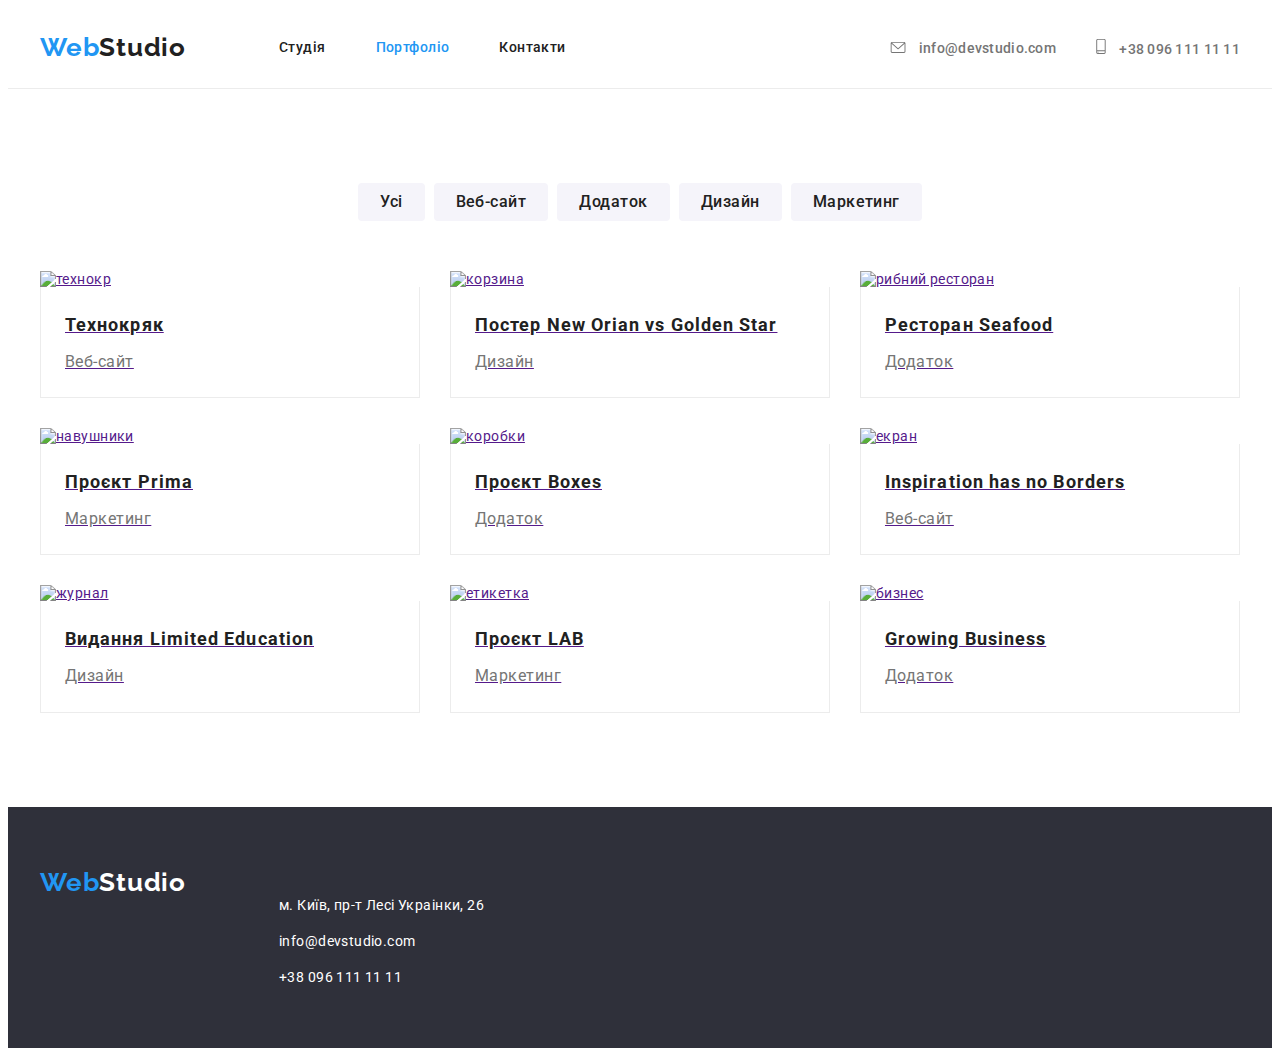
==== portfolio.html @ b5a9de0e "fix 25.11" ====
<!DOCTYPE html>
<html lang="uk">

<head>
    <meta charset="UTF-8">
    <meta http-equiv="X-UA-Compatible" content="IE=edge">
    <meta name="viewport" content="width=device-width, initial-scale=1.0">
    <title>Document</title>
    <link
        href="https://fonts.googleapis.com/css2?family=Raleway:wght@700&family=Roboto:wght@400;500;700;900&display=swap"
        rel="stylesheet">
    <link rel="stylesheet" href="https://cdnjs.cloudflare.com/ajax/libs/modern-normalize/1.1.0/modern-normalize.min.css"
        integrity="sha512-wpPYUAdjBVSE4KJnH1VR1HeZfpl1ub8YT/NKx4PuQ5NmX2tKuGu6U/JRp5y+Y8XG2tV+wKQpNHVUX03MfMFn9Q=="
        crossorigin="anonymous" referrerpolicy="no-referrer" />
    <link rel="stylesheet" href="./css/styles.css">
</head>
<!--Портфолио-->

<body class="content-body">
    <header class="hdr bottom-line">
        <div class="container">
            <nav class="navigation">
                <a href="./index.html" class="header-logo">Web<span class="header-logo-sp">Studio</span></a>
                <ul class="nav-list">
                    <li class="nav-list-item"><a class="site-nav" href="./index.html">Студія</a></li>
                    <li class="nav-list-item"><a class="site-nav site-nav-act" href="./portfolio.html">Портфоліо</a>
                    </li>
                    <li class="nav-list-item"><a class="site-nav" href="#">Контакти</a></li>
                </ul>
            </nav>
            <!-- Посилання на тел.номер-->
            <ul class="address-list">
                <li class="address-list-item">
                    <a href="mailto:info@devstudio.com" class="link-page-mail">
                        <svg class="address-mail">
                            <use href="../images/symbol-defs.svg#icon-mail"></use>
                        </svg>
                        info@devstudio.com
                    </a>
                </li>
                <li class="address-list-item">

                    <a href="tel:+380961111111" class="link-page-tel">
                        <svg class="address-tel">
                            <use href="../images/symbol-defs.svg#icon-smartphone"></use>
                        </svg>
                        +38 096 111 11 11
                    </a>

                </li>
            </ul>
        </div>
    </header>
    <!--Projects-->
    <main>
        <section class="section">
            <div class="container">
                <h1 class="visually-hidden">about work</h1>
                <ul class="list-btn">
                    <li class="list-btn-item"><button type="button" class="button-filtr">Усі</button></li>
                    <li class="list-btn-item"><button type="button" class="button-filtr">Веб-сайт</button></li>
                    <li class="list-btn-item"><button type="button" class="button-filtr">Додаток</button></li>
                    <li class="list-btn-item"><button type="button" class="button-filtr">Дизайн</button></li>
                    <li class="list-btn-item"><button type="button" class="button-filtr">Маркетинг</button></li>
                </ul>
                <ul class="page-styles">
                    <li class="page-wrap">
                        <a href="" class="page-wrap-link">
                            <img src="images/img-tehnokr.jpg" alt="технокр" class="img-block" width="370">
                            <div class="titles">
                                <h2 class="title-block">Технокряк</h2>
                                <p class="text-block">Веб-сайт</p>
                            </div>
                        </a>

                    </li>
                    <li class="page-wrap">
                        <a href="" class="page-wrap-link">
                            <img src="images/img-basket.jpg" alt="корзина" class="img-block" width="370">
                            <div class="titles">
                                <h2 class="title-block">Постер New Orian vs Golden Star</h2>
                                <p class="text-block">Дизайн</p>
                            </div>
                        </a>

                    </li>
                    <li class="page-wrap">
                        <a href="" class="page-wrap-link">
                            <img src="images/img-seafood.jpg" alt="рибний ресторан" class="img-block" width="370">
                            <div class="titles">
                                <h2 class="title-block">Ресторан Seafood</h2>
                                <p class="text-block">Додаток</p>
                            </div>
                        </a>

                    </li>
                    <li class="page-wrap">
                        <a href="" class="page-wrap-link">
                            <img src="images/img-earphones.jpg" alt="навушники" class="img-block" width="370">
                            <div class="titles">
                                <h2 class="title-block">Проєкт Prima</h2>
                                <p class="text-block">Маркетинг</p>
                            </div>
                        </a>

                    </li>
                    <li class="page-wrap">
                        <a href="" class="page-wrap-link">
                            <img src="images/img-box.jpg" alt="коробки" class="img-block" width="370">
                            <div class="titles">
                                <h2 class="title-block">Проєкт Boxes</h2>
                                <p class="text-block">Додаток</p>
                            </div>
                        </a>
                    </li>
                    <li class="page-wrap">
                        <a href="" class="page-wrap-link">
                            <img src="images/img-monitor.jpg" alt="екран" class="img-block" width="370">
                            <div class="titles">
                                <h2 class="title-block">Inspiration has no Borders</h2>
                                <p class="text-block">Веб-сайт</p>
                            </div>
                        </a>
                    </li>
                    <li class="page-wrap">
                        <a href="" class="page-wrap-link">
                            <img src="images/img-magazine.jpg" alt="журнал" class="img-block" width="370">
                            <div class="titles">
                                <h2 class="title-block">Видання Limited Education</h2>
                                <p class="text-block">Дизайн</p>
                            </div>
                        </a>

                    </li>
                    <li class="page-wrap">
                        <a href="" class="page-wrap-link">
                            <img src="images/img-label.jpg" alt="етикетка" class="img-block" width="370">
                            <div class="titles">
                                <h2 class="title-block">Проєкт LAB</h2>
                                <p class="text-block">Маркетинг</p>
                            </div>
                        </a>

                    </li>
                    <li class="page-wrap">
                        <a href="" class="page-wrap-link">
                            <img src="images/img-business.jpg" alt="бизнес" class="img-block" width="370">
                            <div class="titles">
                                <h2 class="title-block">Growing Business</h2>
                                <p class="text-block">Додаток</p>
                            </div>
                        </a>

                    </li>
                </ul>
            </div>
        </section>

    </main>
    <footer class="footer-section">
        <div class="container">
            <a href="./index.html" class="header-logo">Web<span class="header-logo-footer">Studio</span></a>
            <address class="address-ftr">
                <ul class="link-bottom footer-style">
                    <li class="link-bottom-item"><a href="https://goo.gl/maps/CPtrU1FHBa2aNyZL9" class="site-nav"
                            target="_blank" rel="noopener noreferrer nofollow">
                            м. Київ, пр-т Лесі Украінки, 26</a>
                    </li>
                    <li class="link-bottom-item">
                        <a href="mailto:info@devstudio.com" class="site-nav">info@devstudio.com</a>
                    </li>
                    <li class="link-bottom-item">
                        <a href="tel:+380961111111" class="site-nav">+38 096 111 11 11</a>
                    </li>
                </ul>
            </address>
        </div>
    </footer>



</body>

</html>
---- css/styles.css ----
body {
  font-size: 14px;
  letter-spacing: 0.03em;
  font-family: "Roboto", sans-serif;  
  background: white;
  
}
:root{
  --primary-text-color: #212121;
  --primary-white-color: white;
  --accent-color: #2196f3;
}
.container {  
    width: 1200px;    
    margin: 0px auto;
    padding: 0px 15px;
    /* outline: 2px solid red;  */
}
p,h1,h2,h3,h4,h5,h6 {
  margin: 0px;
}
ul,ol {
  margin:0px;
  padding-left: 0px;
}
button {
  cursor: pointer;
}
.section{ 
  padding-top: 94px;
  padding-bottom: 94px;
}
.navigation{
  display: flex;
  align-items: center;

}
header .container{
  display: flex;
 
}
.header-logo {
  font-family: "Raleway";
  font-weight: 700;
  font-size: 26px;
  line-height: 1.2;
  letter-spacing: 0.03em;
  text-decoration: none; 
  margin-right: 93px;
}
.header-logo-sp{
color: #212121;
}
a.header-logo {
  color: var(--accent-color);
}
.header-logo {
  color: black;

}
.nav-list{
  list-style: none;
  display: flex;
}
.nav-list-item:not(:last-child){
  margin-right: 50px;
}
.nav-list .site-nav{
  display: block;
  padding-top: 32px;
  padding-bottom: 32px;
}
.address-list{
  list-style: none;
  display: flex;
  align-items: center;
  margin-left:auto ;
}

.site-nav {
  font-weight: 500;
  font-size: 14px;
  line-height: 1.14;
  letter-spacing: 0.03em;
  color: #212121;
  text-decoration: none; 
}
.site-nav:hover,
.site-nav:focus, 
.site-nav-act{
  color: var(--accent-color)
}
.link-page-mail{
  padding-right: 40px;
}
a.link-page-tel,
a.link-page-mail {
  font-weight: 500;
  font-size: 14px;
  line-height: 1.14;
  letter-spacing: 0.02em;
  color: currentColor;
  text-decoration: none;
}
.address-list-item{
  color: #757575;
  fill: #757575;
}
.address-list-item:hover,
.address-list-item:focus{
  color: var(--accent-color);
  fill: var(--accent-color);
}
.address-mail{
  width: 16px;
  height: 12px;
  margin-right: 10px; 
}
.address-tel{
  width: 10px;
  height: 16px;
  margin-right: 10px;
}
.main-section {
  background: #2f303a;
  display: block; 
  text-align: center;
  
}

.overlay{
  max-width: 1600px;
  height: 600px;
  margin-left: auto;
  margin-right: auto;
  outline: 1px solid black;
  background-image:
 
  url(../images/Img\ fon\ \(1\).jpg);
  background-size: cover;
  background-position: center;
}
.main-title { 

  width: 696px;
  font-weight: 900;
  font-size: 44px;
  line-height: 1.36;
  text-align: center;
  display: block;  
  letter-spacing: 0.06em; 
  display: block;
  text-transform: uppercase;
  color: var(--primary-white-color); 
  margin-bottom: 30px;
  margin-left: auto;
  margin-right: auto;
  padding-top: 200px;
}
.main-button {
  font-size: 16px;
  font-weight: 700;
  line-height: 1.9;
  min-width: 130px;
  display:inline-block; 
  text-align: center;   
  border-radius: 4px;  
  letter-spacing: 0.06em;
  color: white;
  background: #2196f3;
  font-family: inherit;
  width: 200px;
  height: 50px;
  border: none;
}
.features-thumb{
  display: flex;
  justify-content: center;
  align-items: center;
  background-color:#F5F4FA;
  margin-bottom: 30px;
  border-radius: 3px;
  height: 120px; 
}
.icon-thumb{
  width: 70px;
  height: 70px;
}


.visually-hidden {
  position: absolute;
  width: 1px;
  height: 1px;
  margin: 1px;
  border: 0px;
  padding: 0px;
  white-space: nowrap;
  clip-path: inset(100%);
  clip: rect(0000);
  overflow: hidden;  
}
.features {
display: flex;
  flex-wrap:wrap;
  
}
.features-item{
  list-style: none;
  width: 270px; 
}
.features-item:not(:last-child){
  margin-right: 30px;
}
.features-title-h3 {
  font-weight: 700;
  font-size: 14px;
  line-height: 1.14;
  letter-spacing: 0.03em;
  text-transform: uppercase;
  color: #212121;
  margin-bottom: 10px;
 
}
.features-text {  
  font-size: 14px;
  line-height: 1.7;
  letter-spacing: 0.03em;
  color: #757575;
}

.work-h2 {
  font-weight: 700;
  font-size: 36px;
  line-height: 1.16;
  text-align: center;
  letter-spacing: 0.03em;
  color: #212121;
  margin-bottom: 50px;
 
}
.work-content{
  list-style: none;
  display: flex;
  justify-content:center ;
}
.work-section{
  padding-top: 0;
}
.img{
  display: block;
  max-width: 100%;
  height: auto;
}
.work-item:not(:last-child){
  margin-right: 30px;
}
.section-about-team {
background: #F5F4FA;
}
.team-title {
  font-weight: 700 ;
  font-size: 36px;
  line-height: 1.16;
  text-align: center;
  letter-spacing: 0.03em;
  color: #212121;
  margin-bottom: 50px; 
}
.team{  
  list-style: none;
    display: flex;
    justify-content: center;
    
}
.team-list{
  box-shadow: 0px 1px 3px rgba(0, 0, 0, 0.12), 0px 1px 1px rgba(0, 0, 0, 0.14), 0px 2px 1px rgba(0, 0, 0, 0.2);
    border-radius: 0px 0px 4px 4px;
    padding-bottom: 30px;
    background-color: white;
}
.team-list:not(:last-child) {
  margin-right: 30px;
}
.team-name {
  font-weight: 500;
  font-size: 16px;
  line-height: 1.18;
  letter-spacing: 0.03em;
  color: #212121;
  margin-top: 30px;
  margin-bottom: 10px; 
  text-align: center;
}

.text-team { 
  font-size: 16px;
  line-height: 1.18;
  letter-spacing: 0.03em;
  color: #757575;
  text-align: center;
  margin-bottom: 16px;
}

.title-customers{
  font-weight: 700;
    font-size: 36px;
    line-height: 1.16;
    text-align: center;
    letter-spacing: 0.03em;  
    color: #212121;
    margin-bottom: 50px;
   
}
.regular-customers{
  padding-top: 94px;
  padding-bottom: 50px;
}

.list-customers{
  display: flex;
  justify-content:center;
  list-style: none; 
}

.logo-customers{
  width: 106px;
  height: 60px;
  border: 1px solid #AFB1B8;
  fill: #AFB1B8;
}

.logo-customers:hover,
.logo-customers:focus{
  fill: var(--accent-color);
  border: 1px solid var(--accent-color);      
}
.list-item-customers:not(:last-child) {
  margin-right: 30px;
}

.icons-list{
  list-style: none;
  display: flex;
  justify-content: center;  
} 
.icons-link{
  display: block;
  color:#AFB1B8;
  border-radius: 50%;
  width: 44px;
  height: 44px;
  padding: 12px;
}
.icons-link:hover,
.icons-link:focus{
  color: #fff;
  background-color: var(--accent-color);
}
 .icon{
  width: 20px;
  height: 20px;
 fill: currentColor;
}
.link-bottom{
  list-style: none;  
}
.address-ftr{
  margin-top: 28px;
}
.link-bottom a {
font-family: 'Roboto';
  font-style: normal;
  font-weight: 400;
  font-size: 14px;
  line-height: 1.5;
  letter-spacing: 0.03em;
  color:white;  
}
.link-bottom-item:not(:last-child){
margin-bottom: 15px;
}
.footer-section { 
  background: #2f303a;
  display: flex;
  padding-top: 60px;
  padding-bottom: 60px;  
  }
.footer-section a{
  cursor: default;
}
.footer-section .container {
  display: flex;
}
.address-block{
  margin-right: 70px;
}
   
.header-logo-footer {
  color: white;
}
.footer-icons{
  padding-top: 12px;
}
.footer-icons-title{
  font-weight: 700;
    font-size: 14px;
    line-height: 1.14;
    letter-spacing: 0.03em;
    text-transform: uppercase;
    margin-bottom: 20px;  
    color: #FFFFFF;
}
.footer-icons-list {
  list-style: none;
  display: flex;
  justify-content: center;  
}

.footer-section .icons-link {
  color: #fff;
  background-color: #43444D; 
}
.footer-section .icons-item:not(:last-child){
  margin-right: 10px;
}
.footer-section .icons-link:hover,
.footer-section .icons-link:focus {
  color: #fff;
  background-color: var(--accent-color);
}

/* <!--portfolio-- */
.list-btn{
  list-style: none;
  display: flex;
  justify-content: center;
}
.bottom-line{
border-bottom: 1px solid #ECECEC;
}
.page-styles {
  display: flex;
  flex-wrap: wrap;
  margin-top: -30px;
  margin-left: -30px;
}
.page-styles { 
  list-style: none; 
}
.page-wrap{
 flex-basis: calc(100%/3 - 30px);
  margin-top: 30px;
  margin-left: 30px;

}
.page-wrap:focus,
.page-wrap:hover{
  box-shadow: 0px 1px 1px rgba(0, 0, 0, 0.12), 0px 4px 4px rgba(0, 0, 0, 0.06), 1px 4px 6px rgba(0, 0, 0, 0.16);
}
.titles{
  padding: 20px 24px;
  border-bottom: 1px solid #ECECEC;
  border-left: 1px solid #ECECEC;
  border-right: 1px solid #ECECEC;
}
.page-wrap:nth-child(3n){
  margin-right: 0;
}
.button-filtr {
  font-weight: 500;
  font-size: 16px;
  line-height: 1.6;
  text-align: center;
  letter-spacing: 0.03em;
  color: #212121;
  background: #F5F4FA;
  cursor: pointer;
  border: none;
  font-family: inherit;
  border-radius: 4px;
  padding: 6px 22px;
}
.list-btn{
  margin-bottom: 50px;
}
.list-btn-item:not(:last-child){
  margin-right: 9px;
}

.button-filtr:hover,
.button-filtr:focus
 {
  font-weight: 500;
  font-size: 16px;
  line-height: 1.6;
  text-align: center;
  color: #ffffff;
  background-color: #2196f3;
}

.title-block {
  font-weight: 700;
  font-size: 18px;
  line-height: 2;
  color: #212121;
  letter-spacing: 0.06em;
  margin-bottom: 4px;
}

.text-block {
  font-weight: 400;
  font-size: 16px;
  line-height: 1.9;
  color: #757575;
  letter-spacing: 0.03em;
  
}
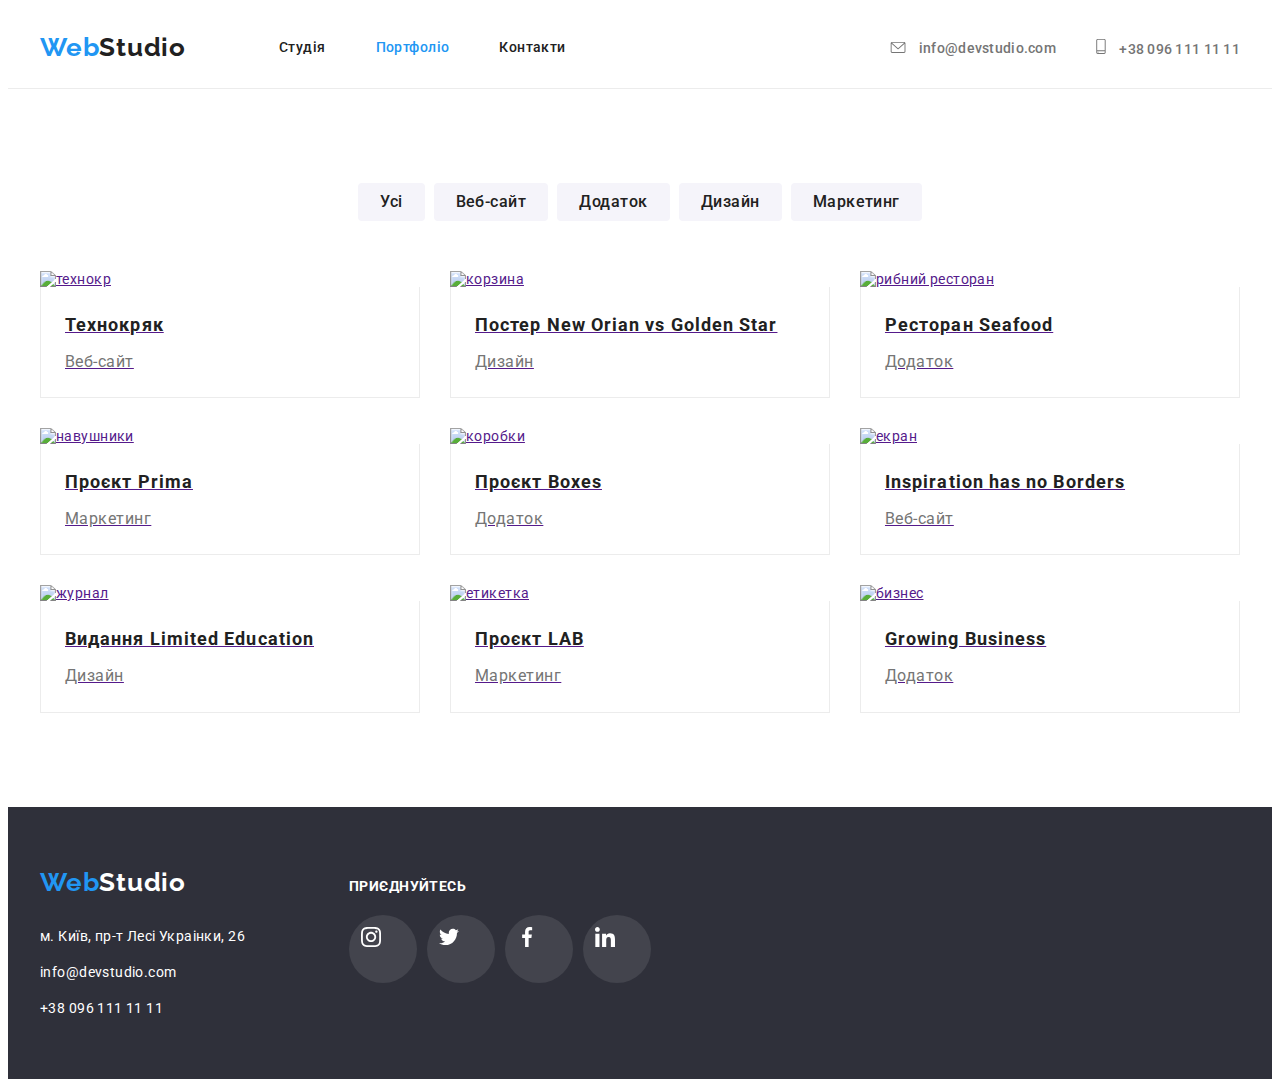
==== commit 5956cc98: "fix" ====
--- a/portfolio.html
+++ b/portfolio.html
@@ -157,8 +157,9 @@
         </section>
 
     </main>
-    <footer class="footer-section">
-        <div class="container">
+<footer class="footer-section">
+    <div class="container">
+        <div class="address-block">
             <a href="./index.html" class="header-logo">Web<span class="header-logo-footer">Studio</span></a>
             <address class="address-ftr">
                 <ul class="link-bottom footer-style">
@@ -175,7 +176,41 @@
                 </ul>
             </address>
         </div>
-    </footer>
+        <div class="footer-icons">
+            <h1 class="footer-icons-title">приєднуйтесь</h1>
+            <ul class="footer-icons-list">
+                <li class="icons-item">
+                    <a href="" class="icons-link">
+                        <svg class="icon">
+                            <use href="../images/symbol-defs.svg#icon-instagram"></use>
+                        </svg>
+                    </a>
+                </li>
+                <li class="icons-item">
+                    <a href="" class="icons-link">
+                        <svg class="icon">
+                            <use href="../images/symbol-defs.svg#icon-twitter"></use>
+                        </svg>
+                    </a>
+                </li>
+                <li class="icons-item">
+                    <a href="" class="icons-link">
+                        <svg class="icon">
+                            <use href="../images/symbol-defs.svg#icon-facebook"></use>
+                        </svg>
+                    </a>
+                </li>
+                <li class="icons-item">
+                    <a href="" class="icons-link">
+                        <svg class="icon">
+                            <use href="../images/symbol-defs.svg#icon-linkedin"></use>
+                        </svg>
+                    </a>
+                </li>
+            </ul>
+        </div>
+    </div>
+</footer>
 
 
 
--- a/css/styles.css
+++ b/css/styles.css
@@ -133,12 +133,17 @@
   height: 600px;
   margin-left: auto;
   margin-right: auto;
-  outline: 1px solid black;
   background-image:
+  linear-gradient(
+    to right,
+    rgba(47, 48, 58, 0.4),
+    rgba(47, 48, 58, 0.4)
+  ),
  
   url(../images/Img\ fon\ \(1\).jpg);
   background-size: cover;
   background-position: center;
+
 }
 .main-title { 
 
@@ -314,7 +319,7 @@
 }
 .regular-customers{
   padding-top: 94px;
-  padding-bottom: 50px;
+  padding-bottom: 94px;
 }
 
 .list-customers{
@@ -323,18 +328,26 @@
   list-style: none; 
 }
 
+.link-customers{
+  display: block;
+  width: 170px;
+  height: 92px;
+  border: 1px solid #AFB1B8;
+  color: #AFB1B8;
+  padding: 16px 32px;
+}
+.link-customers:hover,
+.link-customers:focus {
+  color: var(--accent-color);
+  border: 1px solid var(--accent-color);
+}
 .logo-customers{
   width: 106px;
   height: 60px;
-  border: 1px solid #AFB1B8;
-  fill: #AFB1B8;
-}
-
-.logo-customers:hover,
-.logo-customers:focus{
-  fill: var(--accent-color);
-  border: 1px solid var(--accent-color);      
-}
+  fill: currentColor;
+}
+
+
 .list-item-customers:not(:last-child) {
   margin-right: 30px;
 }
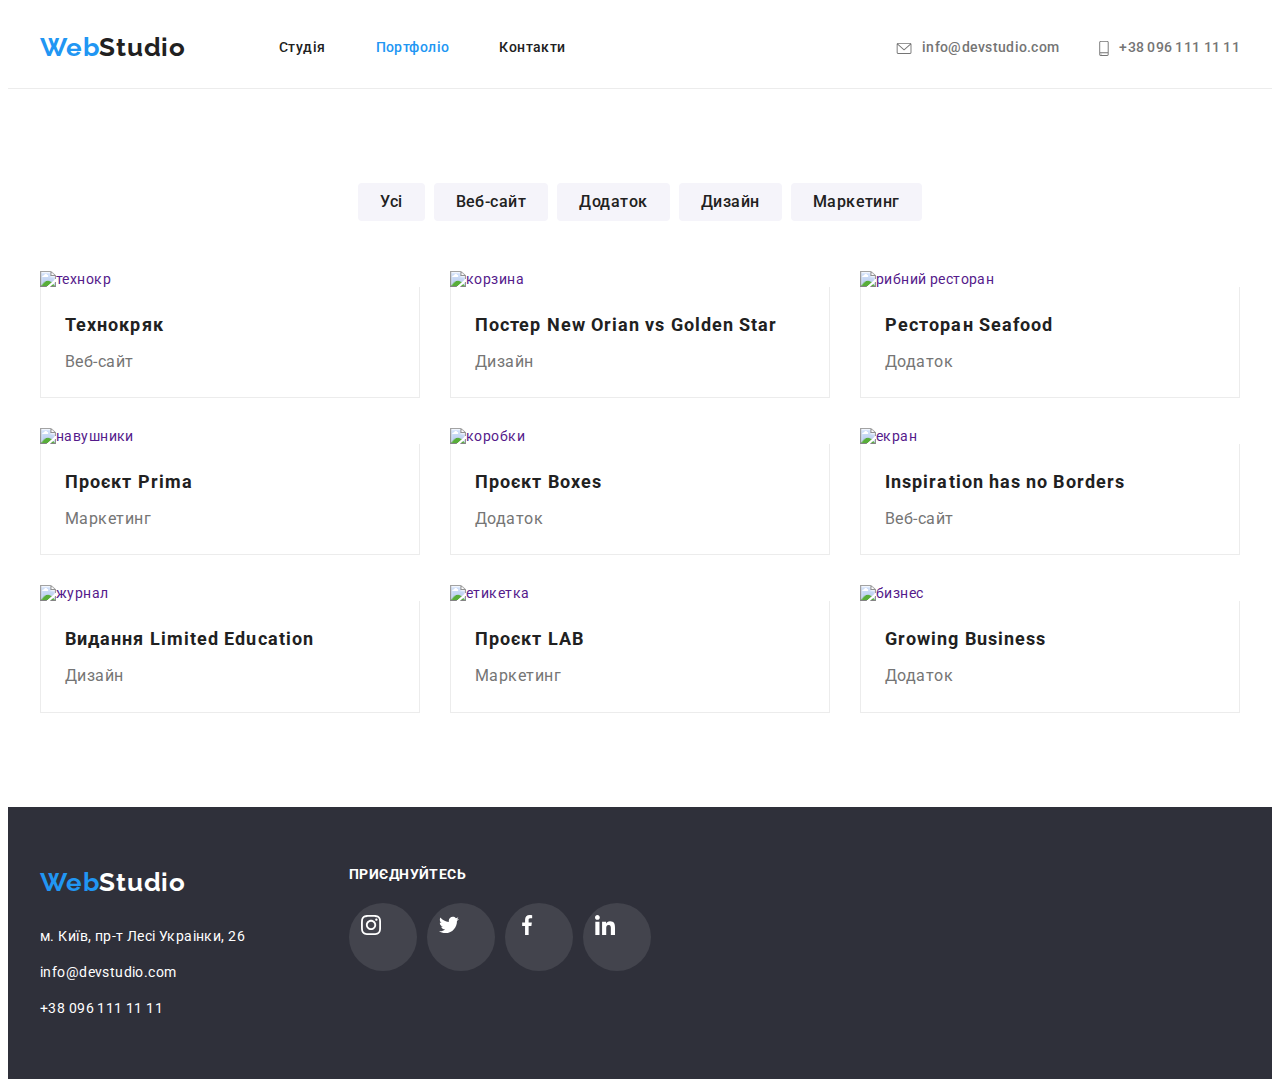
==== commit 5c956019: "add" ====
--- a/portfolio.html
+++ b/portfolio.html
@@ -33,7 +33,7 @@
                 <li class="address-list-item">
                     <a href="mailto:info@devstudio.com" class="link-page-mail">
                         <svg class="address-mail">
-                            <use href="../images/symbol-defs.svg#icon-mail"></use>
+                            <use href="./images/symbol-defs.svg#icon-mail"></use>
                         </svg>
                         info@devstudio.com
                     </a>
@@ -42,7 +42,7 @@
 
                     <a href="tel:+380961111111" class="link-page-tel">
                         <svg class="address-tel">
-                            <use href="../images/symbol-defs.svg#icon-smartphone"></use>
+                            <use href="./images/symbol-defs.svg#icon-smartphone"></use>
                         </svg>
                         +38 096 111 11 11
                     </a>
@@ -157,60 +157,60 @@
         </section>
 
     </main>
-<footer class="footer-section">
-    <div class="container">
-        <div class="address-block">
-            <a href="./index.html" class="header-logo">Web<span class="header-logo-footer">Studio</span></a>
-            <address class="address-ftr">
-                <ul class="link-bottom footer-style">
-                    <li class="link-bottom-item"><a href="https://goo.gl/maps/CPtrU1FHBa2aNyZL9" class="site-nav"
-                            target="_blank" rel="noopener noreferrer nofollow">
-                            м. Київ, пр-т Лесі Украінки, 26</a>
-                    </li>
-                    <li class="link-bottom-item">
-                        <a href="mailto:info@devstudio.com" class="site-nav">info@devstudio.com</a>
-                    </li>
-                    <li class="link-bottom-item">
-                        <a href="tel:+380961111111" class="site-nav">+38 096 111 11 11</a>
-                    </li>
-                </ul>
-            </address>
+    <footer class="footer-section">
+        <div class="container">
+            <div class="address-block">
+                <a href="./index.html" class="header-logo">Web<span class="header-logo-footer">Studio</span></a>
+                <address class="address-ftr">
+                    <ul class="link-bottom footer-style">
+                        <li class="link-bottom-item"><a href="https://goo.gl/maps/CPtrU1FHBa2aNyZL9" class="site-nav"
+                                target="_blank" rel="noopener noreferrer nofollow">
+                                м. Київ, пр-т Лесі Украінки, 26</a>
+                        </li>
+                        <li class="link-bottom-item">
+                            <a href="mailto:info@devstudio.com" class="site-nav">info@devstudio.com</a>
+                        </li>
+                        <li class="link-bottom-item">
+                            <a href="tel:+380961111111" class="site-nav">+38 096 111 11 11</a>
+                        </li>
+                    </ul>
+                </address>
+            </div>
+            <div class="footer-icons">
+                <p class="footer-icons-title">приєднуйтесь</p>
+                <ul class="footer-icons-list">
+                    <li class="icons-item">
+                        <a href="" class="icons-link">
+                            <svg class="icon">
+                                <use href="./images/symbol-defs.svg#icon-instagram"></use>
+                            </svg>
+                        </a>
+                    </li>
+                    <li class="icons-item">
+                        <a href="" class="icons-link">
+                            <svg class="icon">
+                                <use href="./images/symbol-defs.svg#icon-twitter"></use>
+                            </svg>
+                        </a>
+                    </li>
+                    <li class="icons-item">
+                        <a href="" class="icons-link">
+                            <svg class="icon">
+                                <use href="./images/symbol-defs.svg#icon-facebook"></use>
+                            </svg>
+                        </a>
+                    </li>
+                    <li class="icons-item">
+                        <a href="" class="icons-link">
+                            <svg class="icon">
+                                <use href="./images/symbol-defs.svg#icon-linkedin"></use>
+                            </svg>
+                        </a>
+                    </li>
+                </ul>
+            </div>
         </div>
-        <div class="footer-icons">
-            <h1 class="footer-icons-title">приєднуйтесь</h1>
-            <ul class="footer-icons-list">
-                <li class="icons-item">
-                    <a href="" class="icons-link">
-                        <svg class="icon">
-                            <use href="../images/symbol-defs.svg#icon-instagram"></use>
-                        </svg>
-                    </a>
-                </li>
-                <li class="icons-item">
-                    <a href="" class="icons-link">
-                        <svg class="icon">
-                            <use href="../images/symbol-defs.svg#icon-twitter"></use>
-                        </svg>
-                    </a>
-                </li>
-                <li class="icons-item">
-                    <a href="" class="icons-link">
-                        <svg class="icon">
-                            <use href="../images/symbol-defs.svg#icon-facebook"></use>
-                        </svg>
-                    </a>
-                </li>
-                <li class="icons-item">
-                    <a href="" class="icons-link">
-                        <svg class="icon">
-                            <use href="../images/symbol-defs.svg#icon-linkedin"></use>
-                        </svg>
-                    </a>
-                </li>
-            </ul>
-        </div>
-    </div>
-</footer>
+    </footer>
 
 
 
--- a/css/styles.css
+++ b/css/styles.css
@@ -2,15 +2,18 @@
   font-size: 14px;
   letter-spacing: 0.03em;
   font-family: "Roboto", sans-serif;  
-  background: white;
-  
+  background: white;  
+}
+a {
+  text-decoration: none;
 }
 :root{
   --primary-text-color: #212121;
   --primary-white-color: white;
   --accent-color: #2196f3;
 }
-.container {  
+.container { 
+   
     width: 1200px;    
     margin: 0px auto;
     padding: 0px 15px;
@@ -95,6 +98,8 @@
 }
 a.link-page-tel,
 a.link-page-mail {
+  display:flex;
+  align-items: center;
   font-weight: 500;
   font-size: 14px;
   line-height: 1.14;
@@ -125,26 +130,22 @@
   background: #2f303a;
   display: block; 
   text-align: center;
-  
-}
-
-.overlay{
+  padding-top: 200px;
   max-width: 1600px;
-  height: 600px;
-  margin-left: auto;
-  margin-right: auto;
-  background-image:
-  linear-gradient(
-    to right,
-    rgba(47, 48, 58, 0.4),
-    rgba(47, 48, 58, 0.4)
-  ),
- 
-  url(../images/Img\ fon\ \(1\).jpg);
-  background-size: cover;
-  background-position: center;
-
-}
+    height: 600px;
+    margin-left: auto;
+    margin-right: auto;
+    background-image:
+        linear-gradient(to right,
+          rgba(47, 48, 58, 0.4),
+          rgba(47, 48, 58, 0.4)),
+    
+        url(../images/Img\ fon\ \(1\).jpg);
+      background-size: cover;
+      background-position: center;
+  
+}
+
 .main-title { 
 
   width: 696px;
@@ -160,7 +161,7 @@
   margin-bottom: 30px;
   margin-left: auto;
   margin-right: auto;
-  padding-top: 200px;
+  
 }
 .main-button {
   font-size: 16px;
@@ -252,6 +253,11 @@
 .work-section{
   padding-top: 0;
 }
+.work-img{
+  display: block;
+  max-width: 100%;
+  height: auto;
+}
 .img{
   display: block;
   max-width: 100%;
@@ -332,14 +338,14 @@
   display: block;
   width: 170px;
   height: 92px;
-  border: 1px solid #AFB1B8;
+  border: 4px solid #AFB1B8;
   color: #AFB1B8;
   padding: 16px 32px;
 }
 .link-customers:hover,
 .link-customers:focus {
   color: var(--accent-color);
-  border: 1px solid var(--accent-color);
+  border: 4px solid var(--accent-color);
 }
 .logo-customers{
   width: 106px;
@@ -364,6 +370,9 @@
   width: 44px;
   height: 44px;
   padding: 12px;
+}
+.icons-item:not(:last-child){
+  margin-right: 10px;
 }
 .icons-link:hover,
 .icons-link:focus{
@@ -412,9 +421,7 @@
 .header-logo-footer {
   color: white;
 }
-.footer-icons{
-  padding-top: 12px;
-}
+
 .footer-icons-title{
   font-weight: 700;
     font-size: 14px;
@@ -442,6 +449,9 @@
   color: #fff;
   background-color: var(--accent-color);
 }
+.footer-section{
+  align-items: baseline;
+}
 
 /* <!--portfolio-- */
 .list-btn{
@@ -457,18 +467,24 @@
   flex-wrap: wrap;
   margin-top: -30px;
   margin-left: -30px;
+  
 }
 .page-styles { 
   list-style: none; 
+  
 }
 .page-wrap{
  flex-basis: calc(100%/3 - 30px);
   margin-top: 30px;
   margin-left: 30px;
-
-}
-.page-wrap:focus,
-.page-wrap:hover{
+  
+
+}
+.page-wrap-link{
+  display: block;
+}
+.page-wrap-link:focus,
+.page-wrap-link:hover{
   box-shadow: 0px 1px 1px rgba(0, 0, 0, 0.12), 0px 4px 4px rgba(0, 0, 0, 0.06), 1px 4px 6px rgba(0, 0, 0, 0.16);
 }
 .titles{
@@ -476,6 +492,7 @@
   border-bottom: 1px solid #ECECEC;
   border-left: 1px solid #ECECEC;
   border-right: 1px solid #ECECEC;
+  
 }
 .page-wrap:nth-child(3n){
   margin-right: 0;
@@ -510,15 +527,18 @@
   text-align: center;
   color: #ffffff;
   background-color: #2196f3;
+  box-shadow: 0px 1px 1px rgba(0, 0, 0, 0.12), 0px 4px 4px rgba(0, 0, 0, 0.06), 1px 4px 6px rgba(0, 0, 0, 0.16);
 }
 
 .title-block {
+  
   font-weight: 700;
   font-size: 18px;
   line-height: 2;
   color: #212121;
   letter-spacing: 0.06em;
   margin-bottom: 4px;
+  
 }
 
 .text-block {
@@ -528,5 +548,6 @@
   color: #757575;
   letter-spacing: 0.03em;
   
-}
-
+  
+}
+
